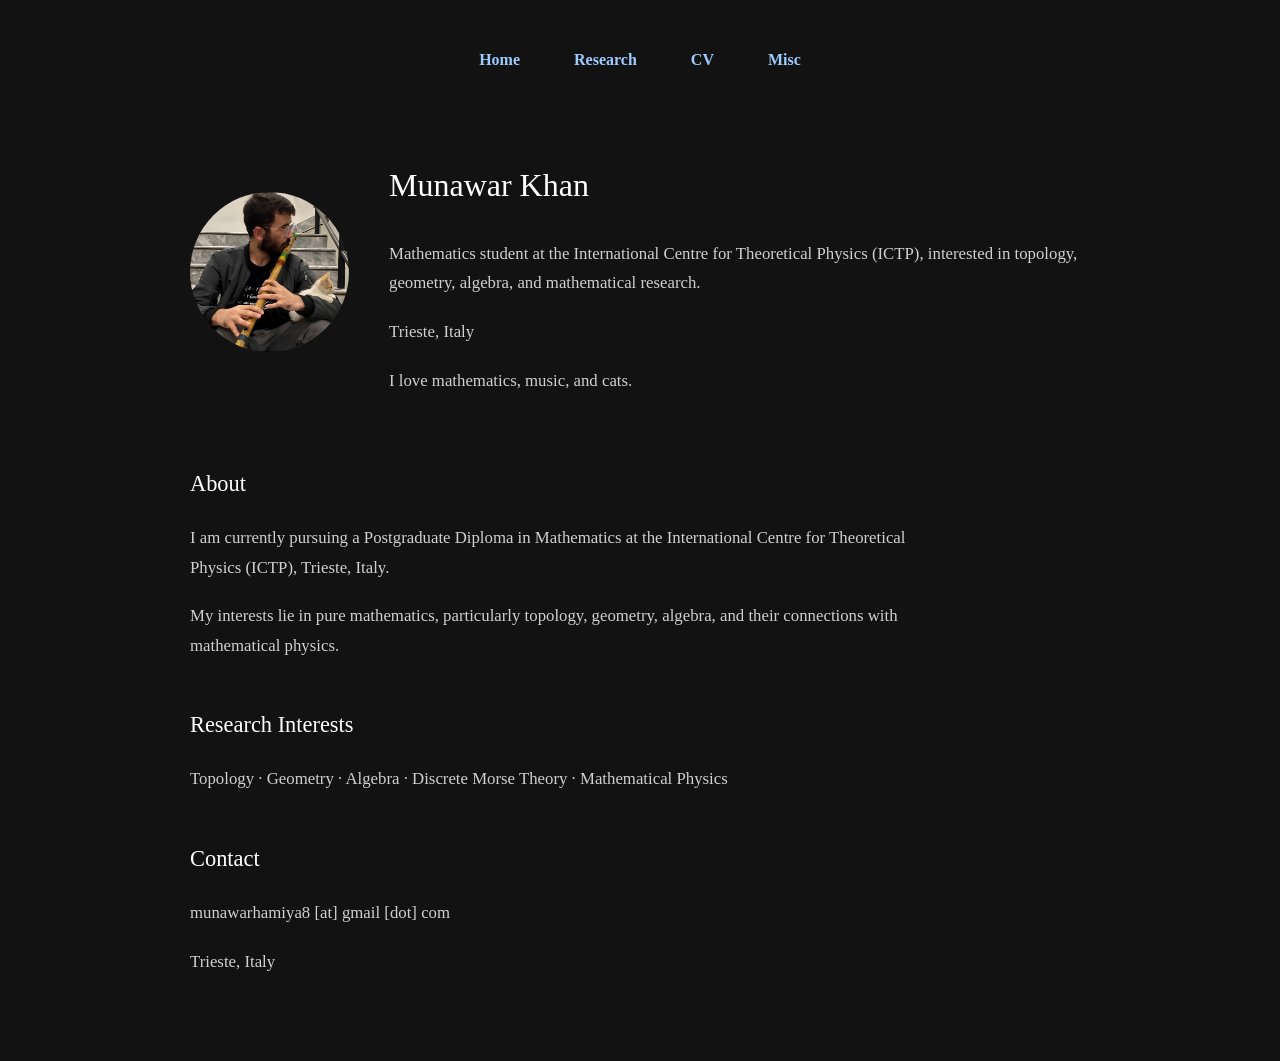
==== index.html @ 8b8f8edf "Update index.html" ====
<!DOCTYPE html>

<html>

<head>
    <meta charset="UTF-8">
    <meta name="viewport" content="width=device-width, initial-scale=1.0">

    <title>Munawar Khan | Mathematics</title>
    <link rel="stylesheet" href="style.css">
    <link rel="icon" type="image/png" href="favicon.png">

    <!-- Google structured information -->
    <script type="application/ld+json">
    {
      "@context": "https://schema.org",
      "@type": "Person",
      "name": "Munawar Khan",
      "alternateName": "Munawar Hamiya",

      "affiliation": [
        {
          "@type": "Organization",
          "name": "International Centre for Theoretical Physics",
          "alternateName": "ICTP"
        },
        {
          "@type": "Organization",
          "name": "Lahore University of Management Sciences",
          "alternateName": "LUMS"
        },
        {
          "@type": "Organization",
          "name": "Sukkur IBA University",
          "alternateName": "SIBA"
        }
      ],

      "homeLocation": {
        "@type": "Place",
        "name": "Hunza"
      },

      "knowsAbout": [
        "Mathematics",
        "Topology",
        "Geometry",
        "Algebra",
        "Discrete Morse Theory",
        "Mathematical Music Theory",
        "Music",
        "Rubab",
        "Bansuri"
      ]
    }
    </script>

</head>


<body class="cm-page">


<nav>
    <a href="index.html">Home</a>
    <a href="research.html">Research</a>
    <a href="cv.html">CV</a>
    <a href="misc.html">Misc</a>
</nav>



<section class="profile">

<img src="Munawar1.jpeg" alt="Munawar Khan">


<div>

<h1>Munawar Khan</h1>

<p>
Mathematics student at the International Centre for Theoretical Physics (ICTP),
interested in topology, geometry, algebra, and mathematical research.
</p>

<p>
Trieste, Italy
</p>

<p>
I love mathematics, music, and cats.
</p>

</div>

</section>




<section>

<h2>About</h2>

<p>
I am currently pursuing a Postgraduate Diploma in Mathematics at the
International Centre for Theoretical Physics (ICTP), Trieste, Italy.
</p>

<p>
My interests lie in pure mathematics, particularly topology, geometry,
algebra, and their connections with mathematical physics.
</p>

</section>




<section>

<h2>Research Interests</h2>

<p>
Topology · Geometry · Algebra · Discrete Morse Theory · Mathematical Physics
</p>

</section>




<section>

<h2>Contact</h2>

<p>
munawarhamiya8 [at] gmail [dot] com
</p>

<p>
Trieste, Italy
</p>

</section>



</body>

</html>
---- style.css ----
body {
    max-width: 900px;
    margin: auto;
    padding: 40px 30px;
    font-family: Georgia, "Times New Roman", serif;
    font-size: 1.05rem;
    line-height: 1.75;
    background-color: #121212;
    color: #e6e6e6;
}


/* Navigation */

nav {
    display: flex;
    justify-content: center;
    gap: 30px;
    margin-bottom: 50px;
}


nav a {
    color: #9ecbff;
    text-decoration: none;
    font-weight: 600;
    font-size: 1rem;
    padding: 6px 12px;
    border-radius: 5px;
}


nav a:hover {
    background-color: #222222;
}



/* Profile section */

.profile {
    display: flex;
    align-items: center;
    gap: 40px;
    margin-bottom: 50px;
}


.profile img {
    width: 160px;
    height: 160px;
    object-fit: cover;
    border-radius: 50%;
}



/* Sections */

section {
    margin-bottom: 45px;
}



/* Headings */

h1 {
    font-size: 2rem;
    font-weight: normal;
    color: #ffffff;
}


h2 {
    font-size: 1.4rem;
    font-weight: normal;
    color: #ffffff;
    margin-top: 0;
    margin-bottom: 20px;
}


h3 {
    font-size: 1.1rem;
    font-weight: normal;
    color: #dddddd;
    margin-bottom: 5px;
}



/* Text */

p, li {
    color: #d0d0d0;
}


p {
    max-width: 750px;
    margin-bottom: 1.2rem;
}



/* Links */

a {
    color: #9ecbff;
}



/* CV formatting */

.degree {
    font-size: 1rem;
    font-style: italic;
}


.details {
    font-size: 0.85rem;
}



/* Lists */

ul {
    color: #d0d0d0;
}



/* Mobile */

@media (max-width: 700px) {

    body {
        padding: 25px 20px;
    }


    nav {
        flex-wrap: wrap;
        gap: 15px;
    }


    .profile {
        display: block;
    }


    .profile img {
        margin-bottom: 25px;
    }

}
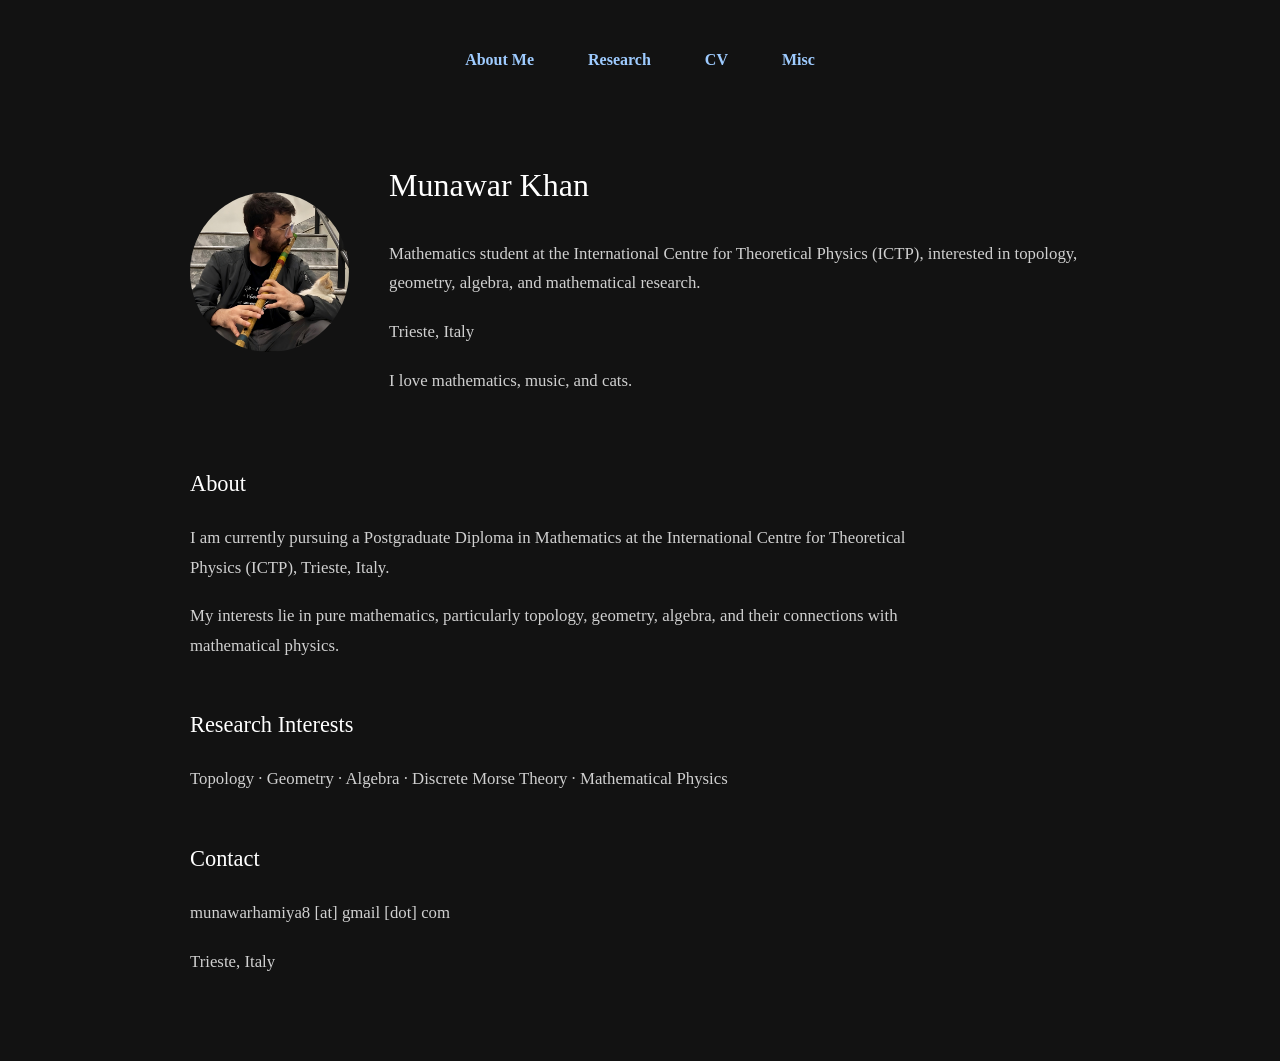
==== commit e1845444: "Update index.html" ====
--- a/index.html
+++ b/index.html
@@ -62,7 +62,7 @@
 
 
 <nav>
-    <a href="index.html">Home</a>
+    <a href="index.html">About Me</a>
     <a href="research.html">Research</a>
     <a href="cv.html">CV</a>
     <a href="misc.html">Misc</a>
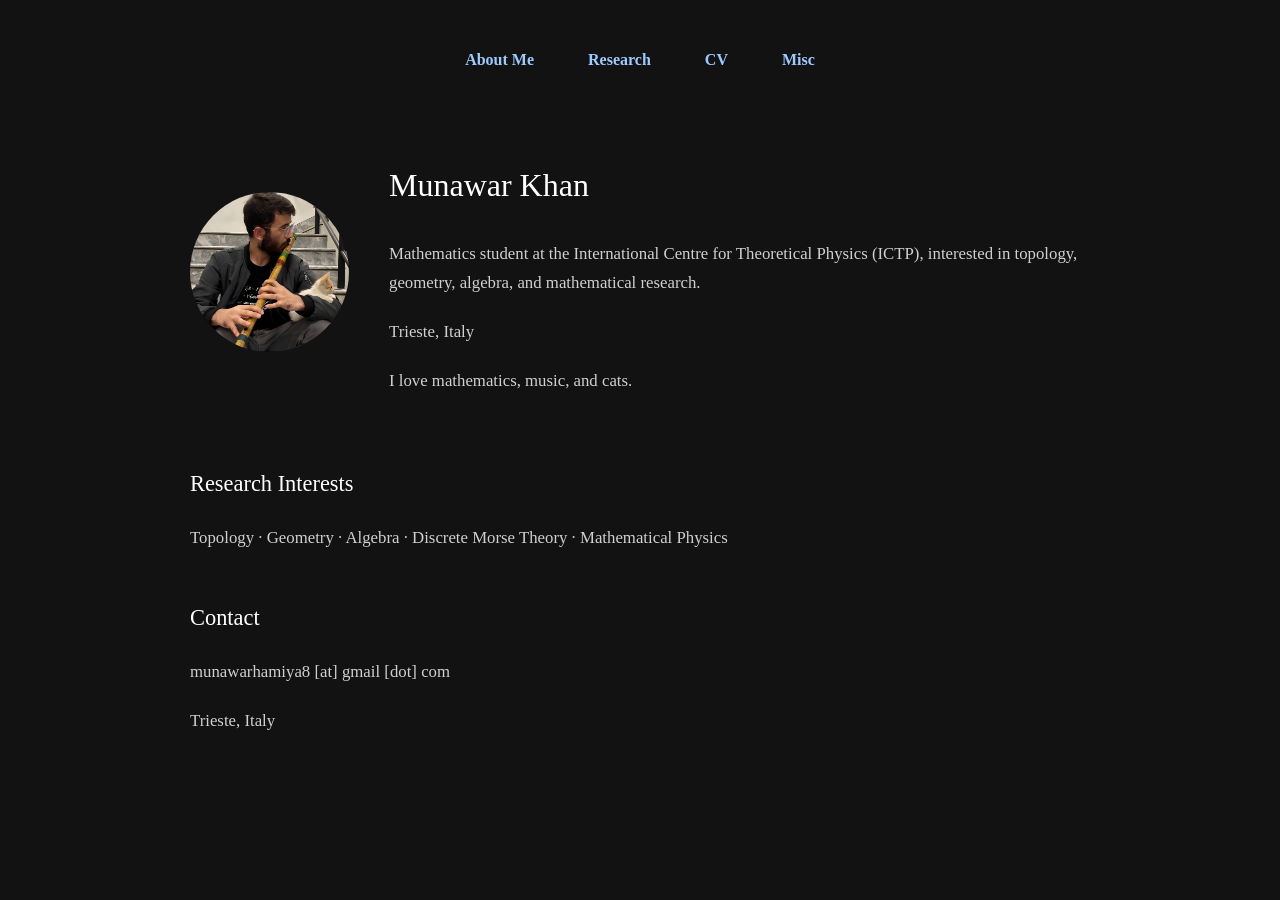
==== commit e85d9629: "Update index.html" ====
--- a/index.html
+++ b/index.html
@@ -99,21 +99,6 @@
 
 
 
-<section>
-
-<h2>About</h2>
-
-<p>
-I am currently pursuing a Postgraduate Diploma in Mathematics at the
-International Centre for Theoretical Physics (ICTP), Trieste, Italy.
-</p>
-
-<p>
-My interests lie in pure mathematics, particularly topology, geometry,
-algebra, and their connections with mathematical physics.
-</p>
-
-</section>
 
 
 
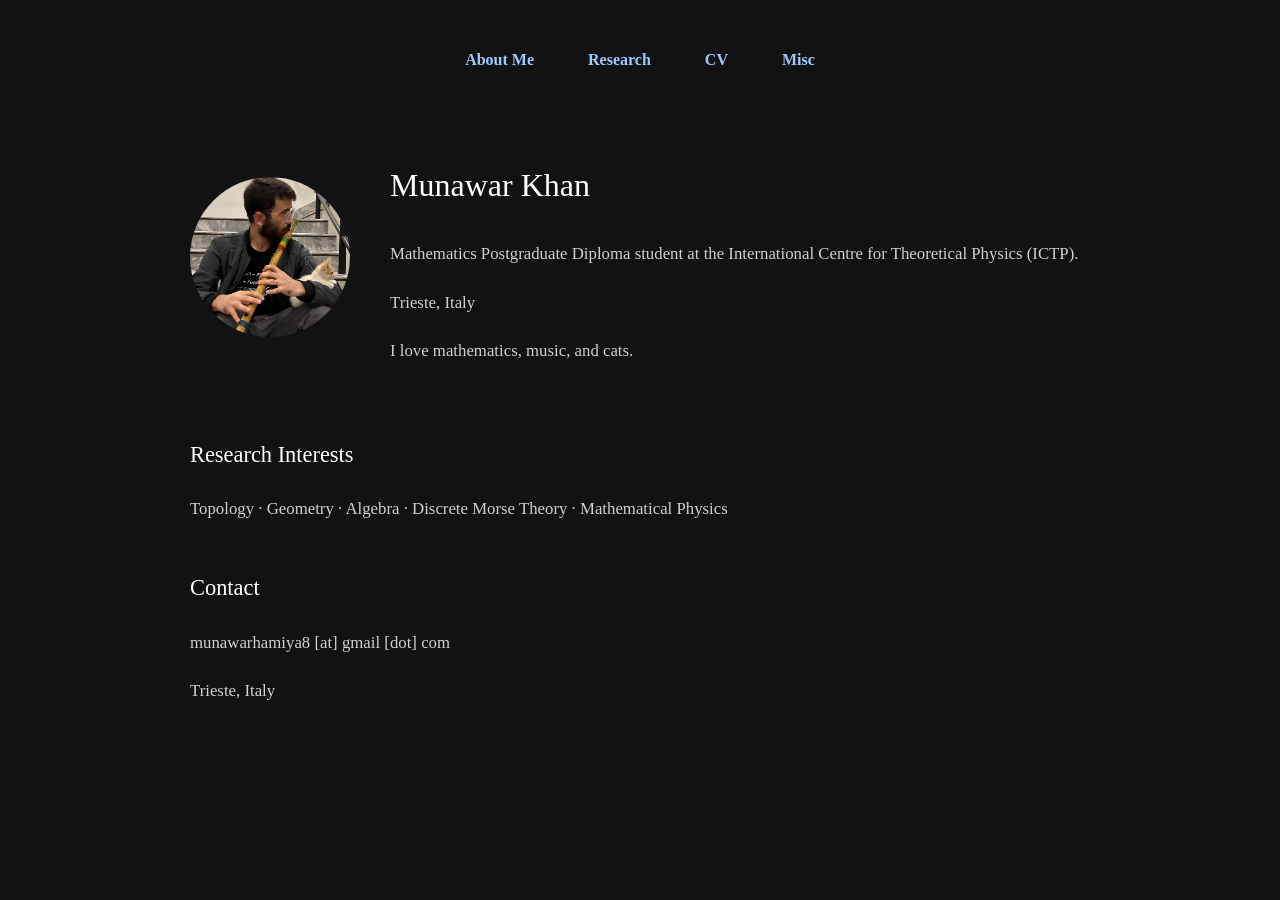
==== commit 7a5e1f3c: "Update index.html" ====
--- a/index.html
+++ b/index.html
@@ -80,8 +80,7 @@
 <h1>Munawar Khan</h1>
 
 <p>
-Mathematics student at the International Centre for Theoretical Physics (ICTP),
-interested in topology, geometry, algebra, and mathematical research.
+Mathematics Postgraduate Diploma student at the International Centre for Theoretical Physics (ICTP). 
 </p>
 
 <p>
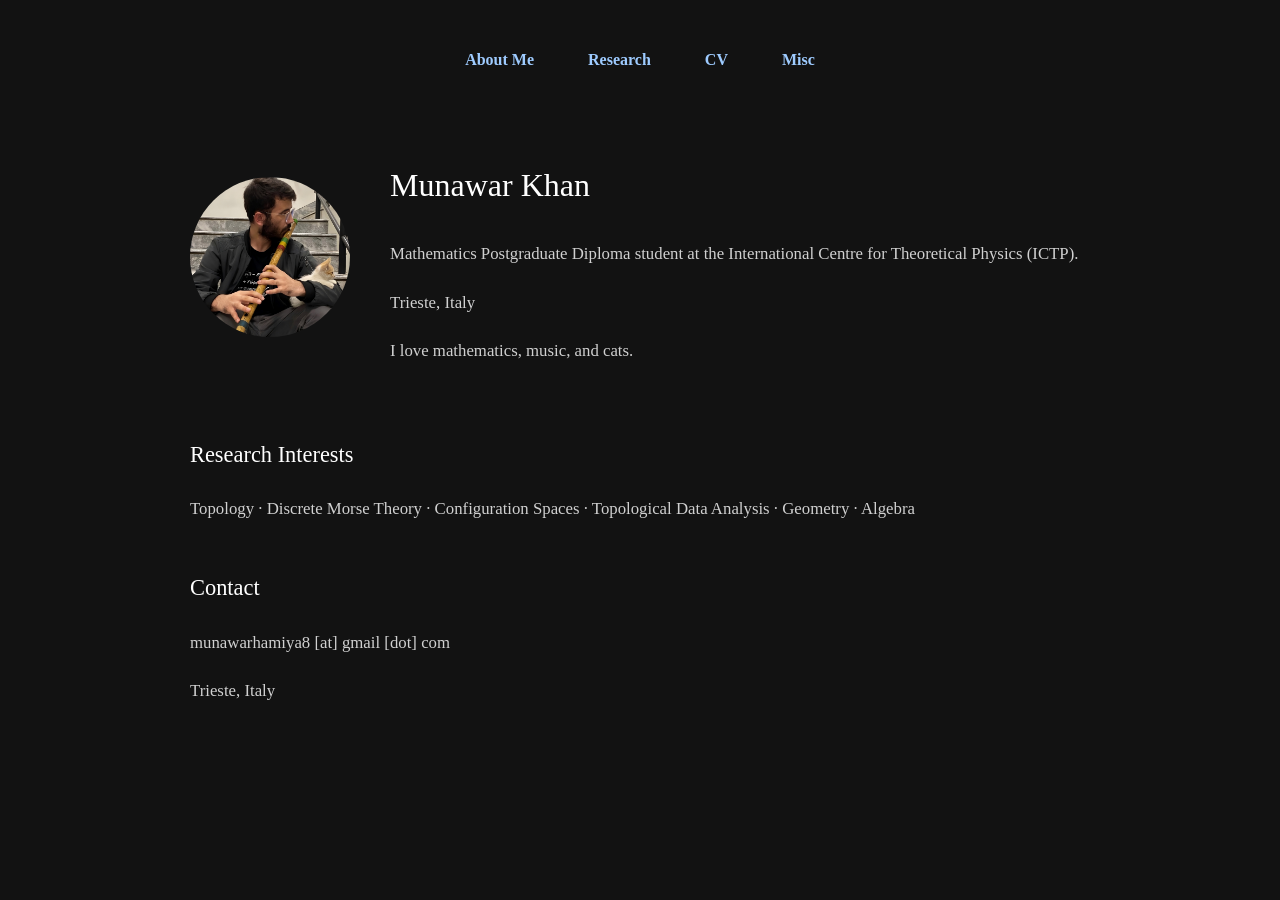
==== commit b7a0ee1a: "Update index.html" ====
--- a/index.html
+++ b/index.html
@@ -107,7 +107,7 @@
 <h2>Research Interests</h2>
 
 <p>
-Topology · Geometry · Algebra · Discrete Morse Theory · Mathematical Physics
+Topology · Discrete Morse Theory · Configuration Spaces · Topological Data Analysis · Geometry · Algebra
 </p>
 
 </section>
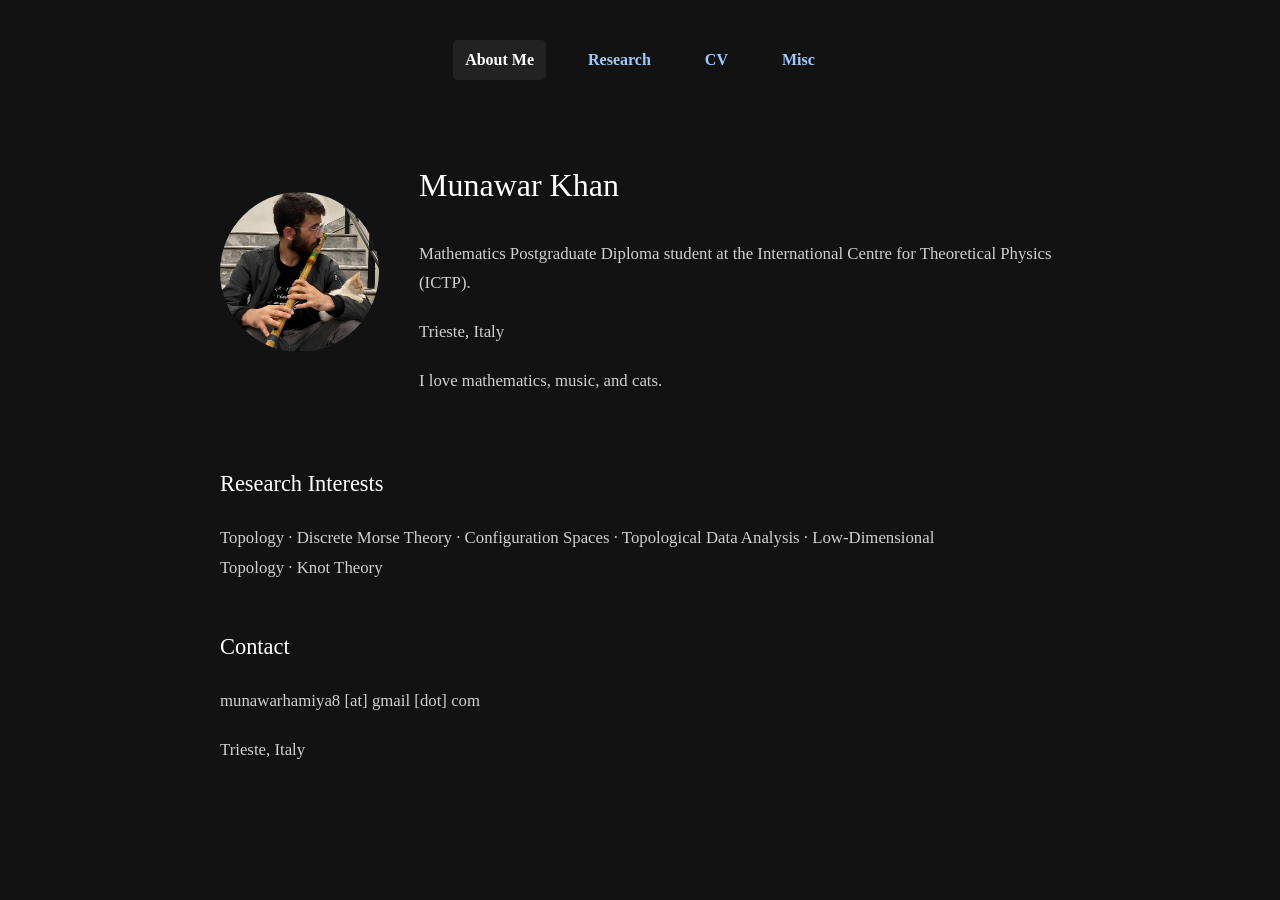
==== commit df803d21: "Update index.html" ====
--- a/index.html
+++ b/index.html
@@ -1,135 +1,109 @@
 <!DOCTYPE html>
-
-<html>
+<html lang="en">
 
 <head>
     <meta charset="UTF-8">
     <meta name="viewport" content="width=device-width, initial-scale=1.0">
 
     <title>Munawar Khan | Mathematics</title>
+
     <link rel="stylesheet" href="style.css">
     <link rel="icon" type="image/png" href="favicon.png">
 
     <!-- Google structured information -->
     <script type="application/ld+json">
     {
-      "@context": "https://schema.org",
-      "@type": "Person",
-      "name": "Munawar Khan",
-      "alternateName": "Munawar Hamiya",
+        "@context": "https://schema.org",
+        "@type": "Person",
+        "name": "Munawar Khan",
+        "alternateName": "Munawar Hamiya",
 
-      "affiliation": [
-        {
-          "@type": "Organization",
-          "name": "International Centre for Theoretical Physics",
-          "alternateName": "ICTP"
+        "affiliation": [
+            {
+                "@type": "Organization",
+                "name": "International Centre for Theoretical Physics",
+                "alternateName": "ICTP"
+            },
+            {
+                "@type": "Organization",
+                "name": "Lahore University of Management Sciences",
+                "alternateName": "LUMS"
+            },
+            {
+                "@type": "Organization",
+                "name": "Sukkur IBA University",
+                "alternateName": "SIBA"
+            }
+        ],
+
+        "homeLocation": {
+            "@type": "Place",
+            "name": "Hunza"
         },
-        {
-          "@type": "Organization",
-          "name": "Lahore University of Management Sciences",
-          "alternateName": "LUMS"
-        },
-        {
-          "@type": "Organization",
-          "name": "Sukkur IBA University",
-          "alternateName": "SIBA"
-        }
-      ],
 
-      "homeLocation": {
-        "@type": "Place",
-        "name": "Hunza"
-      },
-
-      "knowsAbout": [
-        "Mathematics",
-        "Topology",
-        "Geometry",
-        "Algebra",
-        "Discrete Morse Theory",
-        "Mathematical Music Theory",
-        "Music",
-        "Rubab",
-        "Bansuri"
-      ]
+        "knowsAbout": [
+            "Mathematics",
+            "Topology",
+            "Geometry",
+            "Algebra",
+            "Discrete Morse Theory",
+            "Mathematical Music Theory",
+            "Music",
+            "Rubab",
+            "Bansuri"
+        ]
     }
     </script>
-
 </head>
 
+<body>
 
-<body class="cm-page">
+    <nav aria-label="Main navigation">
+        <a href="index.html" class="active">About Me</a>
+        <a href="research.html">Research</a>
+        <a href="cv.html">CV</a>
+        <a href="misc.html">Misc</a>
+    </nav>
 
+    <main>
 
-<nav>
-    <a href="index.html">About Me</a>
-    <a href="research.html">Research</a>
-    <a href="cv.html">CV</a>
-    <a href="misc.html">Misc</a>
-</nav>
+        <section class="profile">
 
+            <img src="Munawar1.jpeg" alt="Portrait of Munawar Khan">
 
+            <div>
+                <h1>Munawar Khan</h1>
 
-<section class="profile">
+                <p>
+                    Mathematics Postgraduate Diploma student at the
+                    International Centre for Theoretical Physics (ICTP).
+                </p>
 
-<img src="Munawar1.jpeg" alt="Munawar Khan">
+                <p>Trieste, Italy</p>
 
+                <p>I love mathematics, music, and cats.</p>
+            </div>
 
-<div>
+        </section>
 
-<h1>Munawar Khan</h1>
+        <section>
+            <h2>Research Interests</h2>
 
-<p>
-Mathematics Postgraduate Diploma student at the International Centre for Theoretical Physics (ICTP). 
-</p>
+            <p>
+                Topology · Discrete Morse Theory · Configuration Spaces ·
+                Topological Data Analysis · Low-Dimensional Topology · Knot Theory
+            </p>
+        </section>
 
-<p>
-Trieste, Italy
-</p>
+        <section>
+            <h2>Contact</h2>
 
-<p>
-I love mathematics, music, and cats.
-</p>
+            <p>munawarhamiya8 [at] gmail [dot] com</p>
 
-</div>
+            <p>Trieste, Italy</p>
+        </section>
 
-</section>
-
-
-
-
-
-
-
-
-<section>
-
-<h2>Research Interests</h2>
-
-<p>
-Topology · Discrete Morse Theory · Configuration Spaces · Topological Data Analysis · Geometry · Algebra
-</p>
-
-</section>
-
-
-
-
-<section>
-
-<h2>Contact</h2>
-
-<p>
-munawarhamiya8 [at] gmail [dot] com
-</p>
-
-<p>
-Trieste, Italy
-</p>
-
-</section>
-
-
+    </main>
 
 </body>
 
--- a/style.css
+++ b/style.css
@@ -1,3 +1,11 @@
+html {
+    overflow-y: scroll;
+}
+
+* {
+    box-sizing: border-box;
+}
+
 body {
     max-width: 900px;
     margin: auto;
@@ -19,21 +27,32 @@
     margin-bottom: 50px;
 }
 
-
 nav a {
-    color: #9ecbff;
-    text-decoration: none;
-    font-weight: 600;
-    font-size: 1rem;
     padding: 6px 12px;
     border-radius: 5px;
+    color: #9ecbff;
+    font-size: 1rem;
+    font-weight: 600;
+    text-decoration: none;
+    transition: background-color 0.2s ease, color 0.2s ease;
 }
-
 
 nav a:hover {
     background-color: #222222;
 }
 
+nav a.active {
+    background-color: #222222;
+    color: #ffffff;
+}
+
+
+/* Keyboard navigation */
+
+a:focus-visible {
+    outline: 2px solid #9ecbff;
+    outline-offset: 3px;
+}
 
 
 /* Profile section */
@@ -45,14 +64,12 @@
     margin-bottom: 50px;
 }
 
-
 .profile img {
     width: 160px;
     height: 160px;
     object-fit: cover;
     border-radius: 50%;
 }
-
 
 
 /* Sections */
@@ -62,46 +79,41 @@
 }
 
 
-
 /* Headings */
 
 h1 {
+    color: #ffffff;
     font-size: 2rem;
     font-weight: normal;
-    color: #ffffff;
 }
 
-
 h2 {
+    margin-top: 0;
+    margin-bottom: 20px;
+    color: #ffffff;
     font-size: 1.4rem;
     font-weight: normal;
-    color: #ffffff;
-    margin-top: 0;
-    margin-bottom: 20px;
 }
 
-
 h3 {
+    margin-bottom: 5px;
+    color: #dddddd;
     font-size: 1.1rem;
     font-weight: normal;
-    color: #dddddd;
-    margin-bottom: 5px;
 }
-
 
 
 /* Text */
 
-p, li {
+p,
+li {
     color: #d0d0d0;
 }
-
 
 p {
     max-width: 750px;
     margin-bottom: 1.2rem;
 }
-
 
 
 /* Links */
@@ -111,7 +123,6 @@
 }
 
 
-
 /* CV formatting */
 
 .degree {
@@ -119,11 +130,9 @@
     font-style: italic;
 }
 
-
 .details {
     font-size: 0.85rem;
 }
-
 
 
 /* Lists */
@@ -133,29 +142,25 @@
 }
 
 
-
 /* Mobile */
 
 @media (max-width: 700px) {
-
     body {
         padding: 25px 20px;
     }
 
-
     nav {
         flex-wrap: wrap;
-        gap: 15px;
+        justify-content: flex-start;
+        gap: 8px;
+        margin-bottom: 35px;
     }
-
 
     .profile {
         display: block;
     }
 
-
     .profile img {
         margin-bottom: 25px;
     }
-
 }
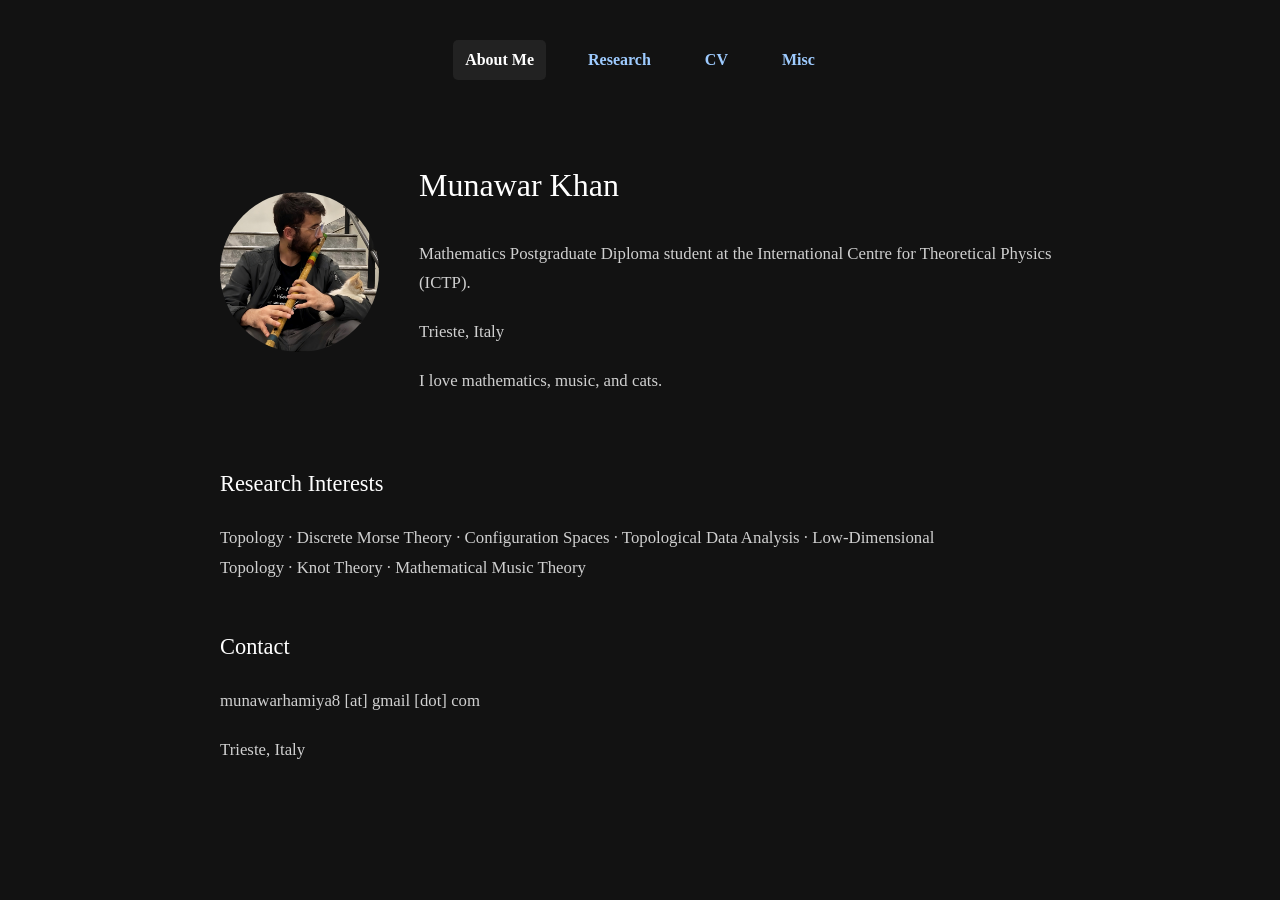
==== commit 775d5460: "Update index.html" ====
--- a/index.html
+++ b/index.html
@@ -91,7 +91,7 @@
 
             <p>
                 Topology · Discrete Morse Theory · Configuration Spaces ·
-                Topological Data Analysis · Low-Dimensional Topology · Knot Theory
+                Topological Data Analysis · Low-Dimensional Topology · Knot Theory · Mathematical Music Theory
             </p>
         </section>
 
